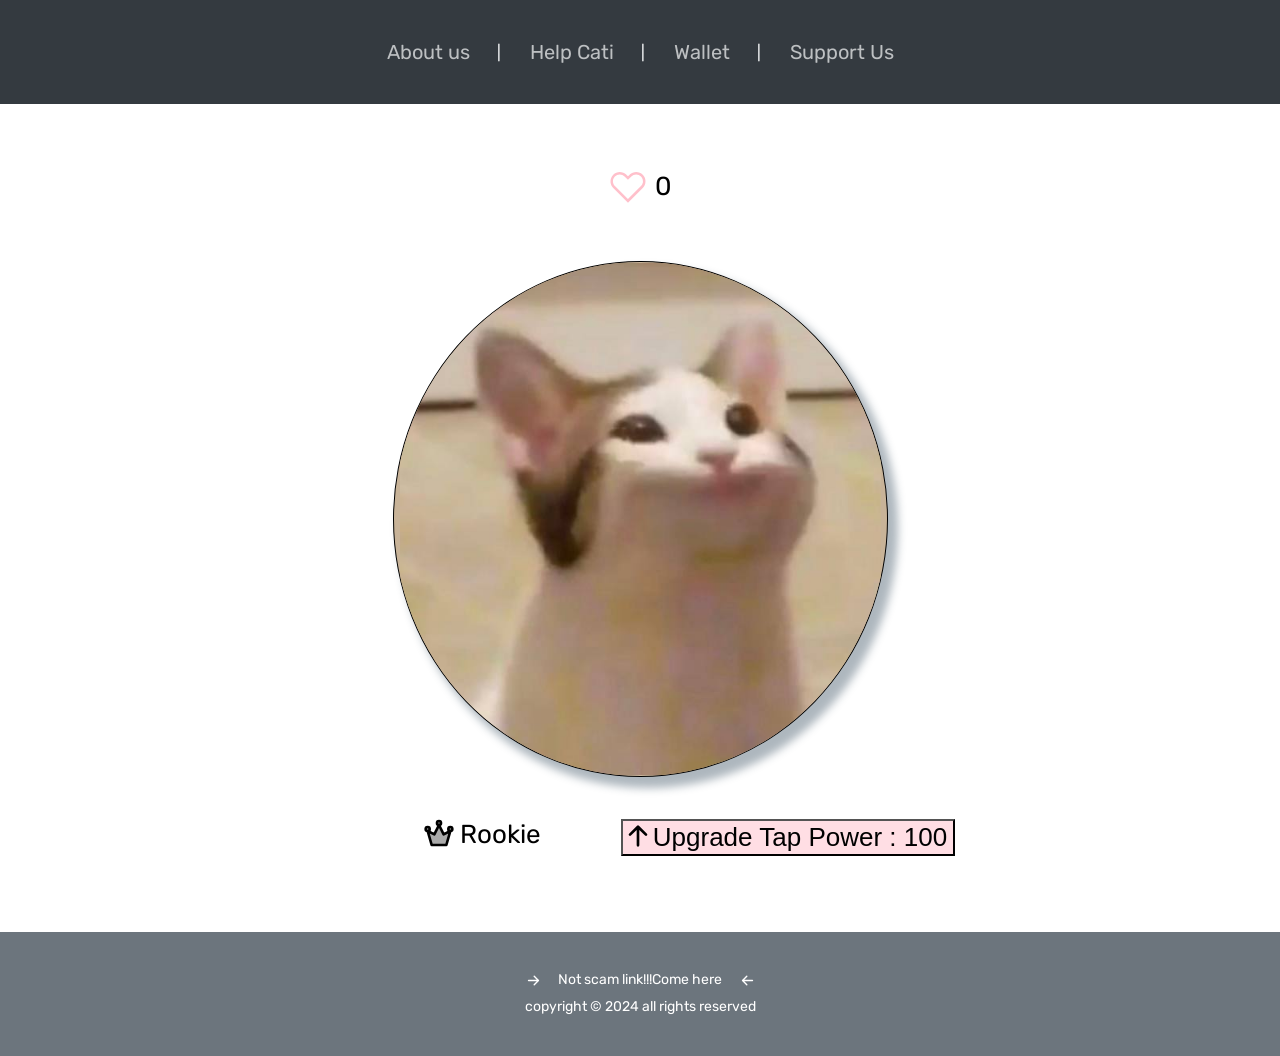
==== index.html @ 260e5e7f "1st commit" ====
<!DOCTYPE html>
<html lang="ru">

<head>
    <meta charset="UTF-8">
    <meta name="viewport" content="width=device-width, initial-scale=1.0">
    <title>help Cati</title>
    <link rel="preconnect" href="https://fonts.googleapis.com">
    <link href="https://fonts.googleapis.com/css2?family=Rubik:ital,wght@0,300..900;1,300..900&display=swap"
        rel="stylesheet">
    <link rel="preconnect" href="https://fonts.gstatic.com" crossorigin>
    <link rel="stylesheet" href="style/reset.css">
    <link rel="stylesheet" href="style/style.css">
    <script src="main.js" defer></script>
</head>

<body>
    <header class="header">
        <div class="container">
            <nav class="header__menu">
                <ul class="header__list">
                    <li class="header__list-item">
                        <a href="#" class="header__list-link">
                            About us
                        </a>
                    </li>
                    <li class="header__list-item">
                        <a href="#" class="header__list-link">
                            Help Cati
                        </a>
                    </li>
                    <li class="header__list-item">
                        <a href="#" class="header__list-link">
                            Wallet
                        </a>
                    </li>
                    <li class="header__list-item--last">
                        <a href="#" class="header__list-link">
                            Support Us
                        </a>
                    </li>
                </ul>
            </nav>
        </div>
    </header>
    <main class="main">
        <div class="container">
            <section class="gaming-space">
                <div class="gaming-space__counter">
                    <img class="gaming-space__counter-icon" src="images/icon.svg" alt="icon of coins">
                    <span class="gaming-space__counter-coins">0</span>
                </div>
                <div class="gaming-space__tap-zone">
                    <button class="gaming-space__tap-zone-btn">
                        <img class="gaming-space__tap-zone-img" src="images/cati-close.jpg" alt="tap here to help cati">
                    </button>
                </div>
                <div class="gaming-space__upgrades">
                    <div class="ligue">
                        <div class="ligue-status">Rookie</div>
                    </div>
                    <div class="upgrader">
                        <button class="upgrader-btn">Upgrade Tap Power :
                            <span class="upgrader-cost">100</span>
                        </button>
                    </div>
                </div>
            </section>
        </div>
    </main>
    <footer class="footer">
        <div class="container">
            <div class="footer__joke">
                <a class="footer__joke-link" href="https://open.spotify.com/track/4PTG3Z6ehGkBFwjybzWkR8" target="_blank">Not scam
                    link!!!Come here</a>
            </div>
            <div class="footer__copy">
                <p class="footer__copy-text">copyright © 2024 all rights reserved</p>
            </div>

        </div>
    </footer>
</body>

</html>
---- style/style.css ----
html {
  box-sizing: border-box;
}
*,
*::after,
*::before {
  box-sizing: inherit;
}
a {
  text-decoration: none;
  color: inherit;
}
ul {
  list-style: none;
}
.container {
  max-width: 80%;
  margin: 0 auto;
  padding: 0 15px;
}
:root {
  --header-color: #343a40;
  --main-color: #f8f9fa;
  --footer-color: #6c757d;
}
body {
  color: black;
  font-family: "Rubik", sans-serif;
  font-size: 16;
  font-weight: 400;
  line-height: 1.2;
  padding: 0;
  margin: 0;
}
.header {
  padding: 40px 0;
  background-color: var(--header-color);
  margin-bottom: 7vh;
}
.header__list {
  display: flex;
  justify-content: center;
  align-items: center;
  gap: 60px;
  color: var(--main-color);
}
.header__list-item {
  position: relative;
}
.header__list-item::after {
  position: absolute;
  content: "|";
  top: 3px;
  right: -31px;
}
.header__list-link {
  font-size: 20px;
  transition: all 0.3s ease;
  opacity: 0.7;
}
.header__list-link:hover {
  font-size: 23px;
  opacity: 1;
}
.main{
height: 85vh;

}
.gaming-space {
  display: flex;
  flex-direction: column;
  align-items: center;
  position: relative;
}
.gaming-space__counter {
  display: flex;
  align-items: center;
  gap: 7px;
  margin-bottom: 6vh;
}
.gaming-space__counter-coins {
  font-size: 26px;
}
.gaming-space__tap-zone-btn {
  width: 55vh;
  border: 1px black solid;
  border-radius: 50%;
  overflow: hidden;
  display: flex;
  justify-content: center;
  align-items: center;
  background-color: #c8b398;
  cursor: pointer;
  transition: transform 0.1s;
  -webkit-box-shadow: 8px 9px 8px 2px rgba(34, 60, 80, 0.37);
  -moz-box-shadow: 8px 9px 8px 2px rgba(34, 60, 80, 0.37);
  box-shadow: 8px 9px 8px 2px rgba(34, 60, 80, 0.37);
}
.gaming-space__tap-zone-btn:active {
  transform: scale(0.95);
}
.gaming-space__tap-zone-img {
  width: 100%;
  height: 100%;
  object-fit: cover;
  display: block;
}
.gaming-space__upgrades{
  display: flex;
  padding-top: 40px;
  gap: 70px;
  font-size: 26px;
  top:68vh;
  position: absolute;
  padding-left: 15vh;
}
.ligue-status{
  position: relative;
}
.ligue-status::before{
  position: absolute;
  content:"";
  background-image:url(../images/status.svg);
  left: -37px;
  height: 30px;
  width: 32px;
  top: -2px;
}
.upgrader-btn{
  font-size: 26px;
  background-color: rgb(255 192 203 / 52%);
  margin-left: 10px;
  cursor: pointer;
  font-weight: 500;
  line-height: 1.2;
  position: relative;
  padding-left: 30px;
  transition: all .3s ease;
}
.upgrader-btn::before{
  position: absolute;
  content:'';
  background-image:url(../images/level-up.svg);
  left: -1px;
  height: 30px;
  width: 32px;
  top: -1px;
}
.upgrader-btn:hover{
transform: scale(110%);
}

.footer{
  padding:40px 0;
  background-color:var(--footer-color);
  color:#FFFF;
  font-size: 14px;
  display: flex;
  flex-direction: column;
}
.footer__joke{
  margin-bottom: 10px;
}
.footer__joke-link{
  display: block;
  text-align: center;
  position: relative;
  transition: all .3s ease;
}
.footer__joke-link:hover{
  font-size: 17px;
  color:red;
}
.footer__joke-link::after{
  position: absolute;
  content:'';
  top: 0;
  right: 0;
  background-image:url(../images/left-arrow.svg);
  height:17px;
  width: 17px;
  transition: all .5s ease;
}
.footer__joke-link::before{
  position: absolute;
  content:'';
  top: 0;
  left: 0;
  background-image:url(../images/right-arrow.svg);
  height:17px;
  width: 17px;
  transition: all .5s ease;
}
.footer__joke-link:hover.footer__joke-link::before{
  left:-18px;
}
.footer__joke-link:hover.footer__joke-link::after{
  right:-18px;
}
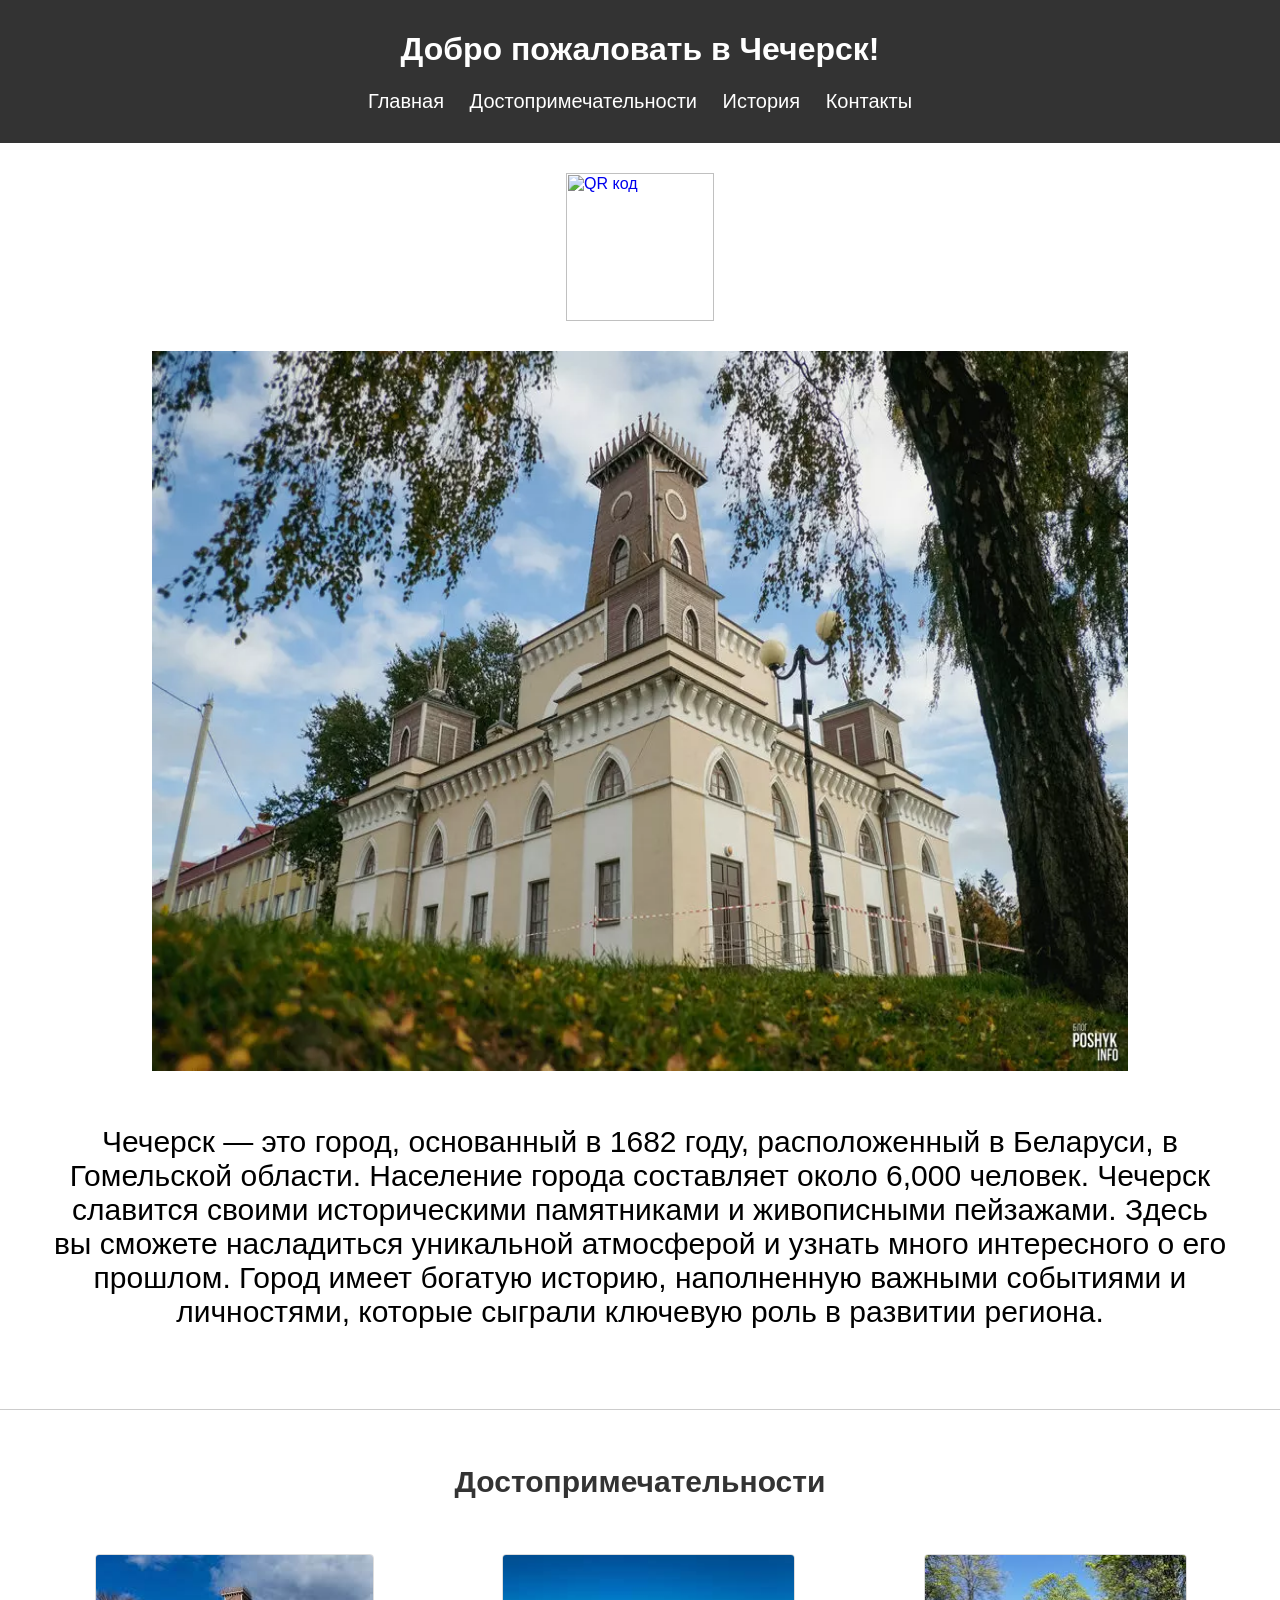
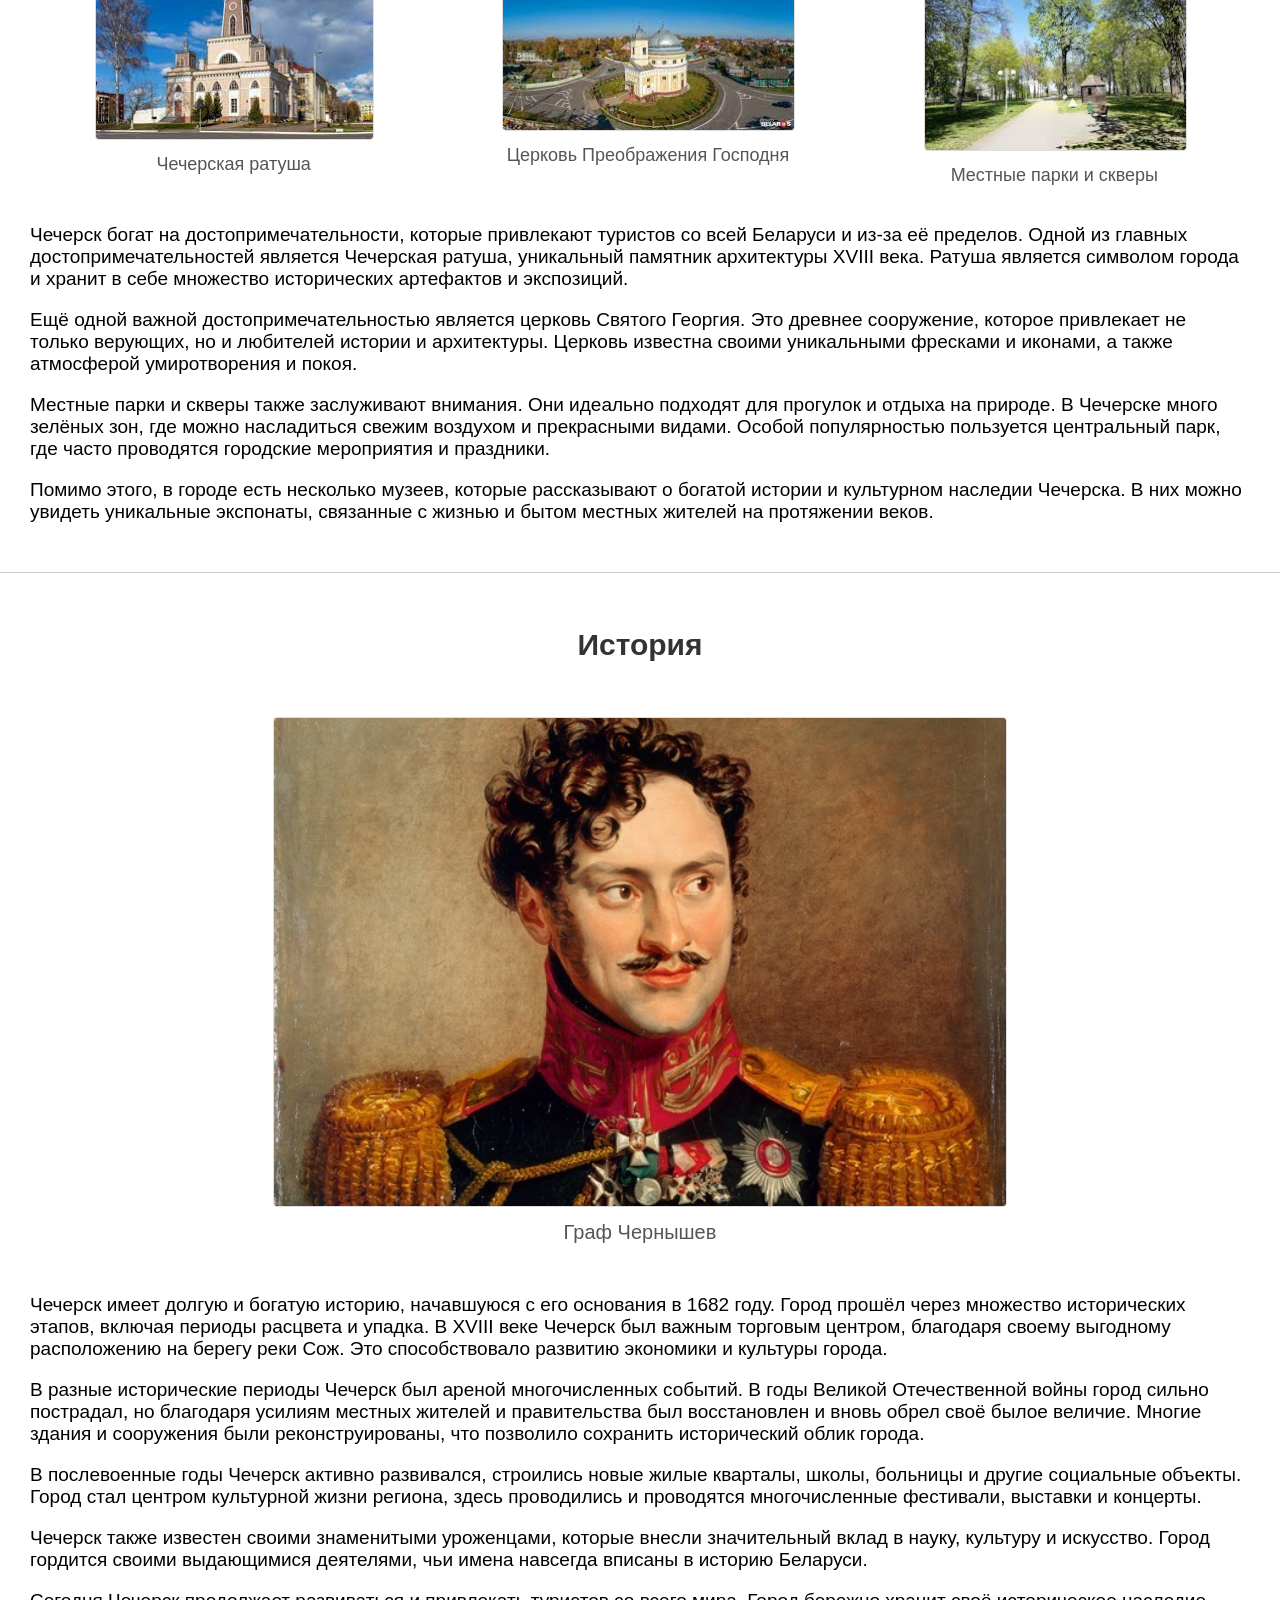
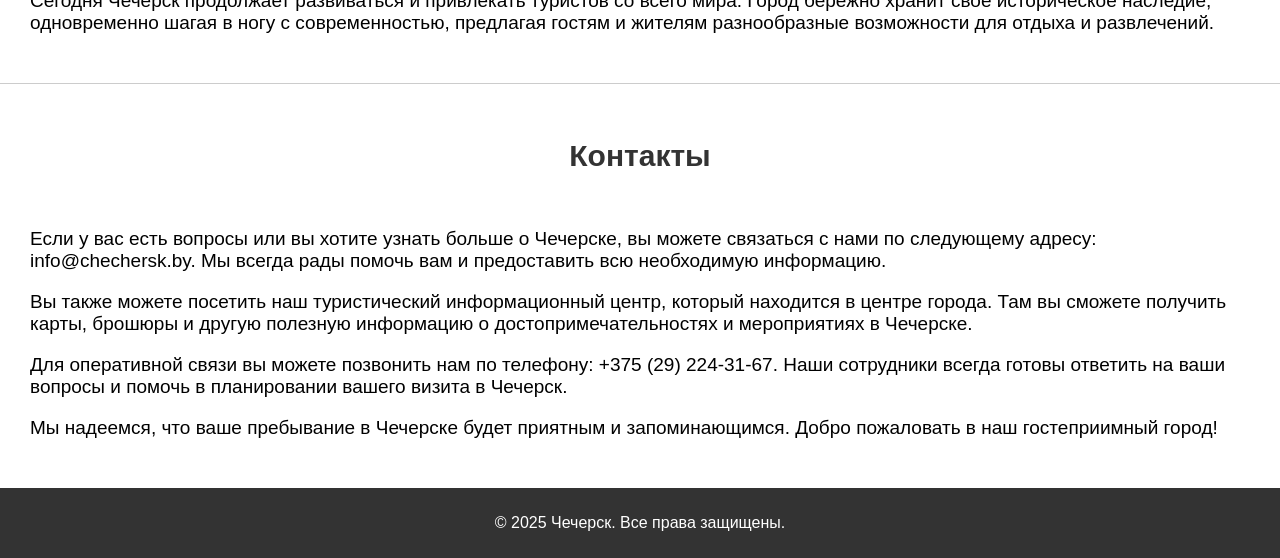
==== commit 17a50972: "Add files via upload" ====
--- a/index.html
+++ b/index.html
@@ -1,85 +1,120 @@
-<!DOCTYPE html>
-<html lang="ru">
-
-<head>
-    <meta charset="UTF-8">
-    <meta name="viewport" content="width=device-width, initial-scale=1.0">
-    <title>help Cati</title>
-    <link rel="preconnect" href="https://fonts.googleapis.com">
-    <link href="https://fonts.googleapis.com/css2?family=Rubik:ital,wght@0,300..900;1,300..900&display=swap"
-        rel="stylesheet">
-    <link rel="preconnect" href="https://fonts.gstatic.com" crossorigin>
-    <link rel="stylesheet" href="style/reset.css">
-    <link rel="stylesheet" href="style/style.css">
-    <script src="main.js" defer></script>
-</head>
-
-<body>
-    <header class="header">
-        <div class="container">
-            <nav class="header__menu">
-                <ul class="header__list">
-                    <li class="header__list-item">
-                        <a href="#" class="header__list-link">
-                            About us
-                        </a>
-                    </li>
-                    <li class="header__list-item">
-                        <a href="#" class="header__list-link">
-                            Help Cati
-                        </a>
-                    </li>
-                    <li class="header__list-item">
-                        <a href="#" class="header__list-link">
-                            Wallet
-                        </a>
-                    </li>
-                    <li class="header__list-item--last">
-                        <a href="#" class="header__list-link">
-                            Support Us
-                        </a>
-                    </li>
-                </ul>
-            </nav>
-        </div>
-    </header>
-    <main class="main">
-        <div class="container">
-            <section class="gaming-space">
-                <div class="gaming-space__counter">
-                    <img class="gaming-space__counter-icon" src="images/icon.svg" alt="icon of coins">
-                    <span class="gaming-space__counter-coins">0</span>
-                </div>
-                <div class="gaming-space__tap-zone">
-                    <button class="gaming-space__tap-zone-btn">
-                        <img class="gaming-space__tap-zone-img" src="images/cati-close.jpg" alt="tap here to help cati">
-                    </button>
-                </div>
-                <div class="gaming-space__upgrades">
-                    <div class="ligue">
-                        <div class="ligue-status">Rookie</div>
-                    </div>
-                    <div class="upgrader">
-                        <button class="upgrader-btn">Upgrade Tap Power :
-                            <span class="upgrader-cost">100</span>
-                        </button>
-                    </div>
-                </div>
-            </section>
-        </div>
-    </main>
-    <footer class="footer">
-        <div class="container">
-            <div class="footer__joke">
-                <a class="footer__joke-link" href="https://open.spotify.com/track/4PTG3Z6ehGkBFwjybzWkR8" target="_blank">Not scam
-                    link!!!Come here</a>
-            </div>
-            <div class="footer__copy">
-                <p class="footer__copy-text">copyright © 2024 all rights reserved</p>
-            </div>
-
-        </div>
-    </footer>
-</body>
-
+<!DOCTYPE html>
+<html lang="ru">
+
+<head>
+    <meta charset="UTF-8">
+    <meta name="viewport" content="width=device-width, initial-scale=1.0">
+    <title>Чечерск</title>
+    <link rel="stylesheet" href="style.css">
+</head>
+
+<body>
+    <header>
+        <h1 class="header-title">Добро пожаловать в Чечерск!</h1>
+        <nav>
+            <ul>
+                <li><a href="#main">Главная</a></li>
+                <li><a href="#attractions">Достопримечательности</a></li>
+                <li><a href="#history">История</a></li>
+                <li><a href="#contacts">Контакты</a></li>
+                
+            </ul>
+        </nav>
+    </header>
+
+    <section id="main">
+        <a href="http://qrcoder.ru" target="_blank"><img src="http://qrcoder.ru/code/?https%3A%2F%2Feugenemihalk.github.io%2F&4&0" width="148" height="148" border="0" title="QR код" style="display: block; margin: 0 auto; padding-bottom: 30px; "></a>
+        <div class="hero-image">
+            <img src="img/1.jpg" alt="Чечерск">
+        </div>
+        <div class="intro-text">
+            <p>Чечерск — это город, основанный в 1682 году, расположенный в Беларуси, в Гомельской области. Население
+                города составляет около 6,000 человек. Чечерск славится своими историческими памятниками и живописными
+                пейзажами. Здесь вы сможете насладиться уникальной атмосферой и узнать много интересного о его прошлом.
+                Город имеет богатую историю, наполненную важными событиями и личностями, которые сыграли ключевую роль в
+                развитии региона.</p>
+        </div>
+    </section>
+    <hr>
+    <section id="attractions">
+        <h2 class="attractions-title">Достопримечательности</h2>
+        <div class="gallery">
+            <div class="gallery-item">
+                <img src="img/2.jpg" alt="Чечерская ратуша">
+                <p>Чечерская ратуша</p>
+            </div>
+            <div class="gallery-item">
+                <img src="img/3.jpg" alt="Церковь Преображения Господня">
+                <p>Церковь Преображения Господня</p>
+            </div>
+            <div class="gallery-item">
+                <img src="img/4.jpg" alt="Местные парки и скверы">
+                <p>Местные парки и скверы</p>
+            </div>
+        </div>
+        <div class="pp">
+            <p>Чечерск богат на достопримечательности, которые привлекают туристов со всей Беларуси и из-за её пределов.
+                Одной из главных достопримечательностей является Чечерская ратуша, уникальный памятник архитектуры XVIII
+                века. Ратуша является символом города и хранит в себе множество исторических артефактов и экспозиций.
+            </p>
+            <p>Ещё одной важной достопримечательностью является церковь Святого Георгия. Это древнее сооружение, которое
+                привлекает не только верующих, но и любителей истории и архитектуры. Церковь известна своими уникальными
+                фресками и иконами, а также атмосферой умиротворения и покоя.</p>
+            <p>Местные парки и скверы также заслуживают внимания. Они идеально подходят для прогулок и отдыха на
+                природе. В Чечерске много зелёных зон, где можно насладиться свежим воздухом и прекрасными видами.
+                Особой популярностью пользуется центральный парк, где часто проводятся городские мероприятия и
+                праздники.</p>
+            <p>Помимо этого, в городе есть несколько музеев, которые рассказывают о богатой истории и культурном
+                наследии Чечерска. В них можно увидеть уникальные экспонаты, связанные с жизнью и бытом местных жителей
+                на протяжении веков.</p>
+        </div>
+    </section>
+    <hr>
+    <section id="history">
+        <h2 class="attractions-title">История</h2>
+        <div class="history-image">
+            <img src="img/5.jpg" alt="Граф Чернышев">
+            <p>Граф Чернышев</p>
+        </div>
+        <div class="pp">
+            <p>Чечерск имеет долгую и богатую историю, начавшуюся с его основания в 1682 году. Город прошёл через
+                множество исторических этапов, включая периоды расцвета и упадка. В XVIII веке Чечерск был важным
+                торговым центром, благодаря своему выгодному расположению на берегу реки Сож. Это способствовало
+                развитию экономики и культуры города.</p>
+            <p>В разные исторические периоды Чечерск был ареной многочисленных событий. В годы Великой Отечественной
+                войны город сильно пострадал, но благодаря усилиям местных жителей и правительства был восстановлен и
+                вновь обрел своё былое величие. Многие здания и сооружения были реконструированы, что позволило
+                сохранить исторический облик города.</p>
+            <p>В послевоенные годы Чечерск активно развивался, строились новые жилые кварталы, школы, больницы и другие
+                социальные объекты. Город стал центром культурной жизни региона, здесь проводились и проводятся
+                многочисленные фестивали, выставки и концерты.</p>
+            <p>Чечерск также известен своими знаменитыми уроженцами, которые внесли значительный вклад в науку, культуру
+                и искусство. Город гордится своими выдающимися деятелями, чьи имена навсегда вписаны в историю Беларуси.
+            </p>
+            <p>Сегодня Чечерск продолжает развиваться и привлекать туристов со всего мира. Город бережно хранит своё
+                историческое наследие, одновременно шагая в ногу с современностью, предлагая гостям и жителям
+                разнообразные возможности для отдыха и развлечений.</p>
+        </div>
+    </section>
+    <hr>
+    <section id="contacts">
+        <h2 class="attractions-title">Контакты</h2>
+        <div class="pp">
+            <p>Если у вас есть вопросы или вы хотите узнать больше о Чечерске, вы можете связаться с нами по следующему
+                адресу: info@chechersk.by. Мы всегда рады помочь вам и предоставить всю необходимую информацию.</p>
+            <p>Вы также можете посетить наш туристический информационный центр, который находится в центре города. Там
+                вы сможете получить карты, брошюры и другую полезную информацию о достопримечательностях и мероприятиях
+                в Чечерске.</p>
+            <p>Для оперативной связи вы можете позвонить нам по телефону: +375 (29) 224-31-67. Наши сотрудники всегда
+                готовы ответить на ваши вопросы и помочь в планировании вашего визита в Чечерск.</p>
+            <p>Мы надеемся, что ваше пребывание в Чечерске будет приятным и запоминающимся. Добро пожаловать в наш
+                гостеприимный город!</p>
+        </div>
+    </section>
+    <footer>
+        <p>© 2025 Чечерск. Все права защищены.</p>
+    </footer>
+
+</body>
+
 </html>
--- a/style.css
+++ b/style.css
@@ -0,0 +1,124 @@
+body {
+    font-family: Arial, sans-serif;
+    margin: 0;
+    padding: 0;
+}
+
+header {
+    background: #333;
+    color: white;
+    padding: 10px 0;
+}
+.header-title{
+    font-size: 32px;
+    text-align: center;
+}
+nav ul {
+    list-style: none;
+    text-align: center;
+    padding: 0;
+    font-size: 20px;
+}
+  nav ul li {
+    display: inline;
+    margin: 0 10px;
+  }
+  
+  nav ul li a {
+    color: white;
+    text-decoration: none;
+    transition: all 0.3s ease;
+  }
+  
+  nav ul li a:hover {
+    text-decoration: underline;
+    font-weight: bold;
+    letter-spacing: 0.5px;
+  }
+
+.hero-image {
+    width: 80%;
+    overflow: hidden;
+    margin: 0 auto;
+}
+
+.hero-image img {
+    width: 100%;
+    height: 80vh;
+}
+
+.intro-text {
+    text-align: center;
+    padding: 20px;
+    font-size: 30px;
+}
+
+section {
+    padding: 20px;
+    margin: 10px;
+}
+.attractions-title{
+    text-align: center;
+    padding-bottom: 30px;
+    font-size: 30px;
+}
+.gallery {
+    display: flex;
+    justify-content: space-around;
+
+    margin-bottom: 20px;
+}
+
+.gallery-item {
+    text-align: center;
+    max-width: 32%;
+}
+
+.gallery-item img {
+    width: 100%;
+    height: auto;
+    border: 1px solid #ddd;
+    border-radius: 4px;
+}
+
+.gallery-item p {
+    margin-top: 10px;
+    font-size: 18px;
+    color: #555;
+}
+h2 {
+    color: #333;
+}
+.pp{
+    font-size: 19px;
+}
+hr {
+    border: 0;
+    border-top: 1px solid #ccc;
+    margin: 0;
+}
+.history-image {
+    text-align: center;
+    margin-bottom: 20px;
+    margin-bottom: 50px;
+}
+
+.history-image img {
+    width: 60%;
+    height: auto;
+    border: 1px solid #ddd;
+    border-radius: 4px;
+}
+
+.history-image p {
+    margin-top: 10px;
+    font-size: 20px;
+    color: #555;
+}
+footer {
+    text-align: center;
+    padding: 10px;
+    background: #333;
+    color: white;
+}
+
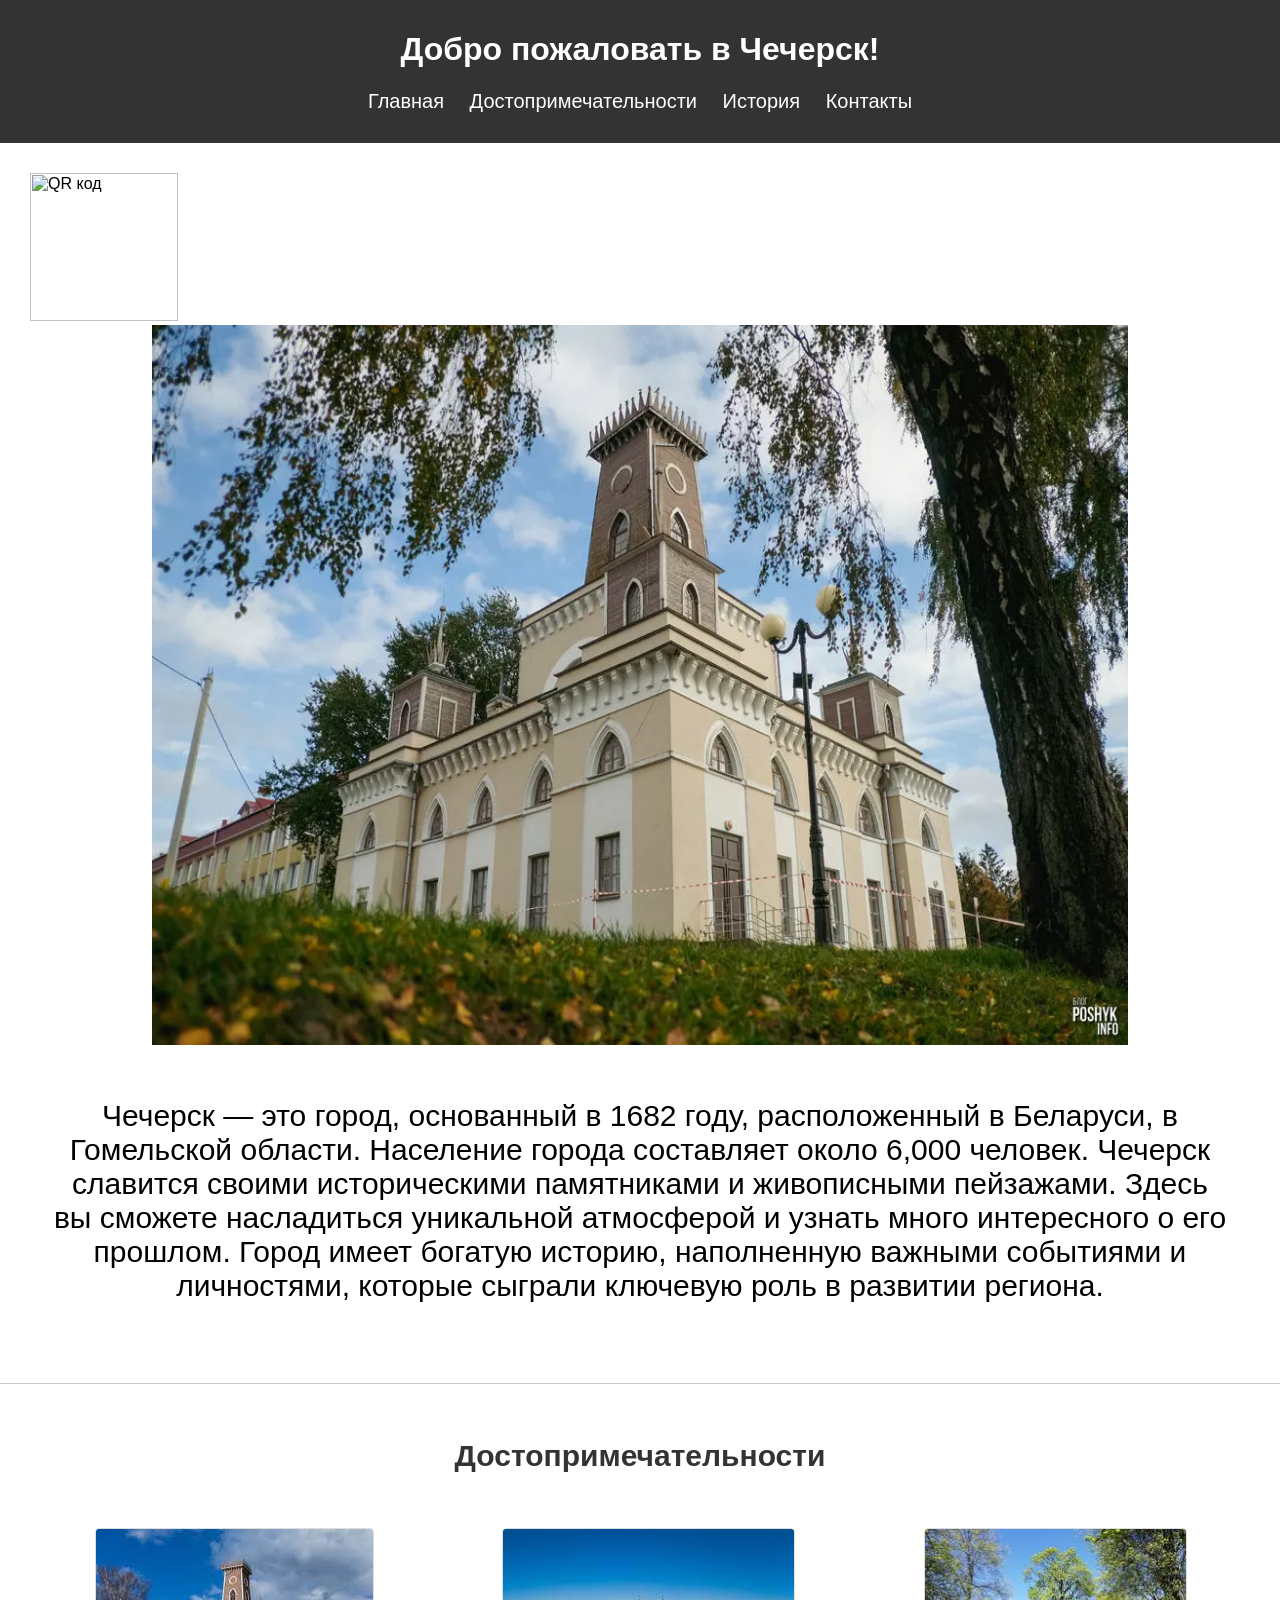
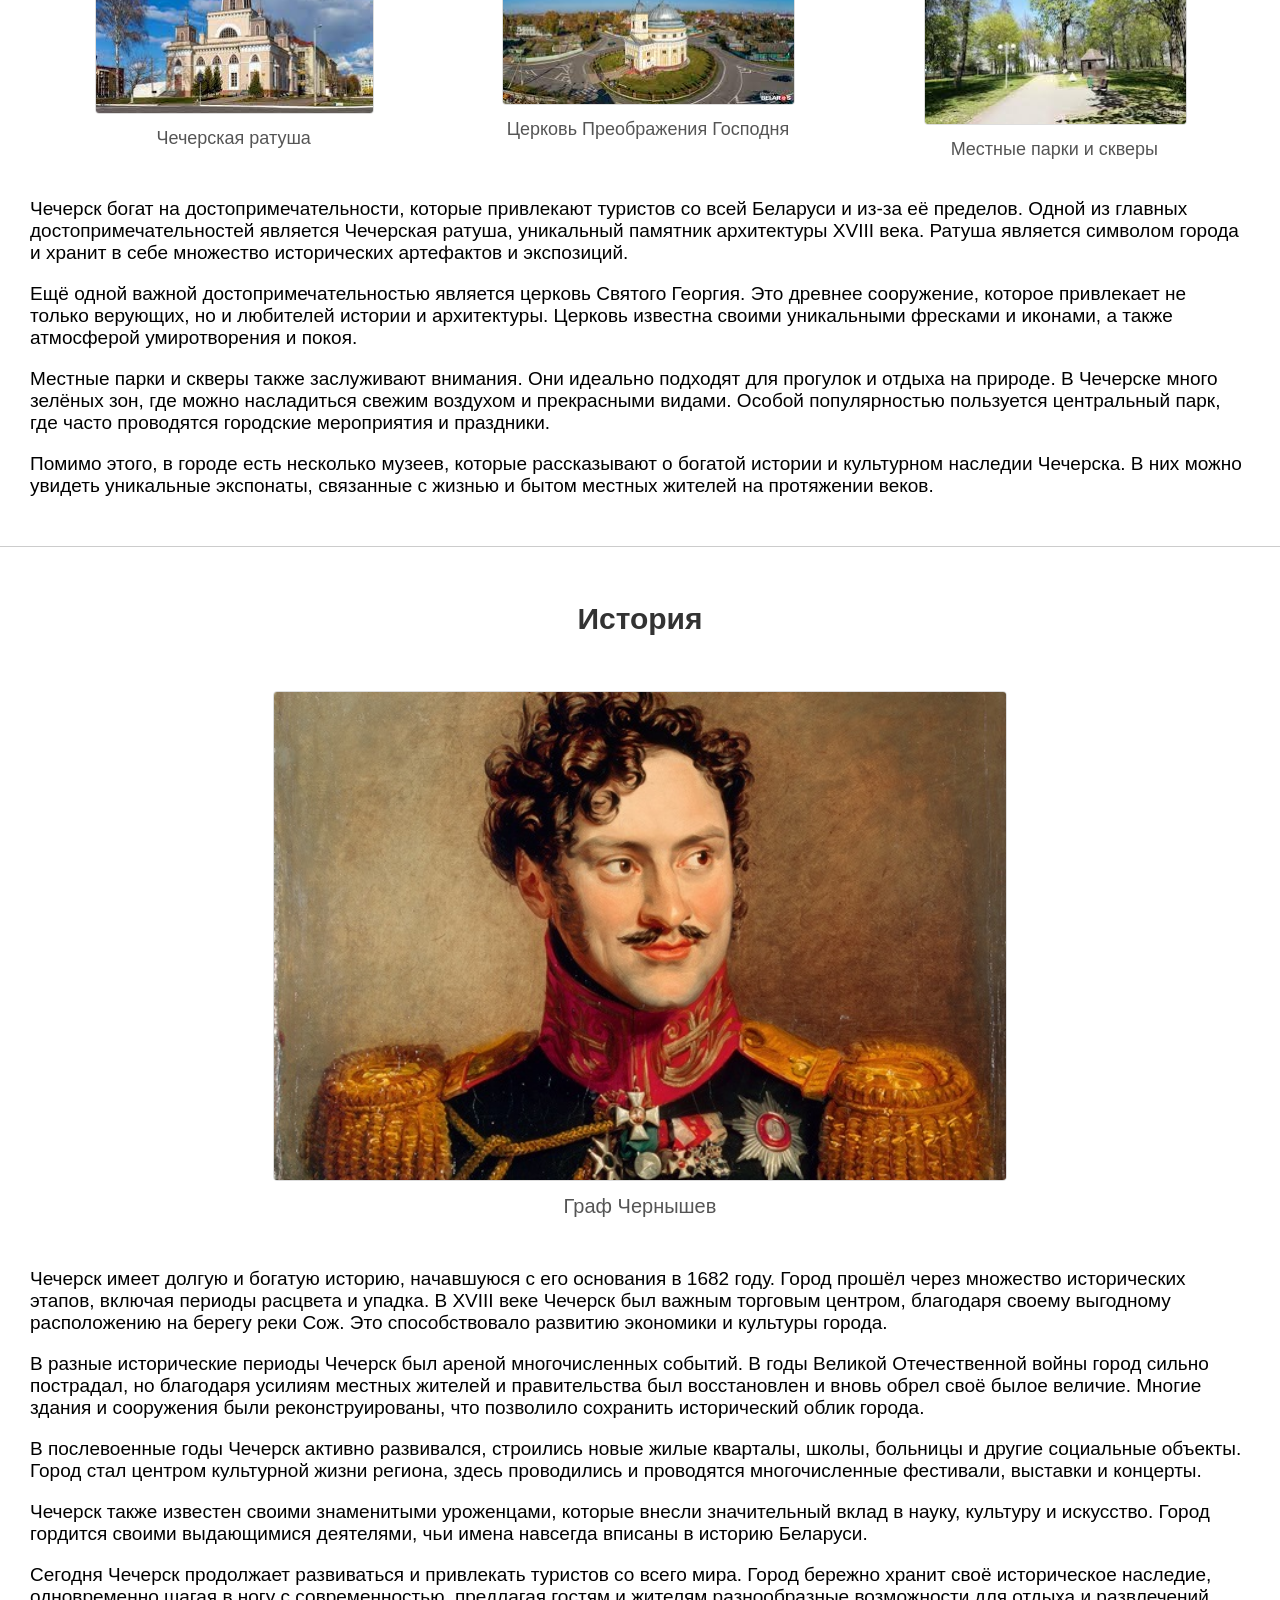
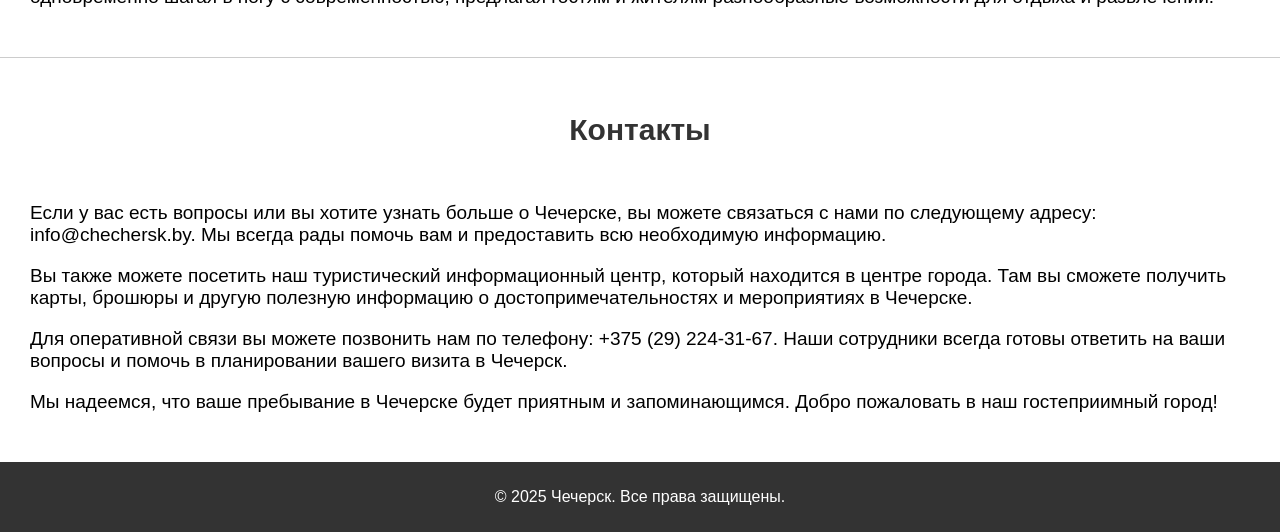
==== commit 6a526380: "Update index.html" ====
--- a/index.html
+++ b/index.html
@@ -23,7 +23,7 @@
     </header>
 
     <section id="main">
-        <a href="http://qrcoder.ru" target="_blank"><img src="http://qrcoder.ru/code/?https%3A%2F%2Feugenemihalk.github.io%2F&4&0" width="148" height="148" border="0" title="QR код" style="display: block; margin: 0 auto; padding-bottom: 30px; "></a>
+        <img src="http://qrcoder.ru/code/?https%3A%2F%2Feugenemihalk.github.io%2F&4&0" width="148" height="148" border="0" title="QR код">
         <div class="hero-image">
             <img src="img/1.jpg" alt="Чечерск">
         </div>
@@ -117,4 +117,4 @@
 
 </body>
 
-</html>+</html>
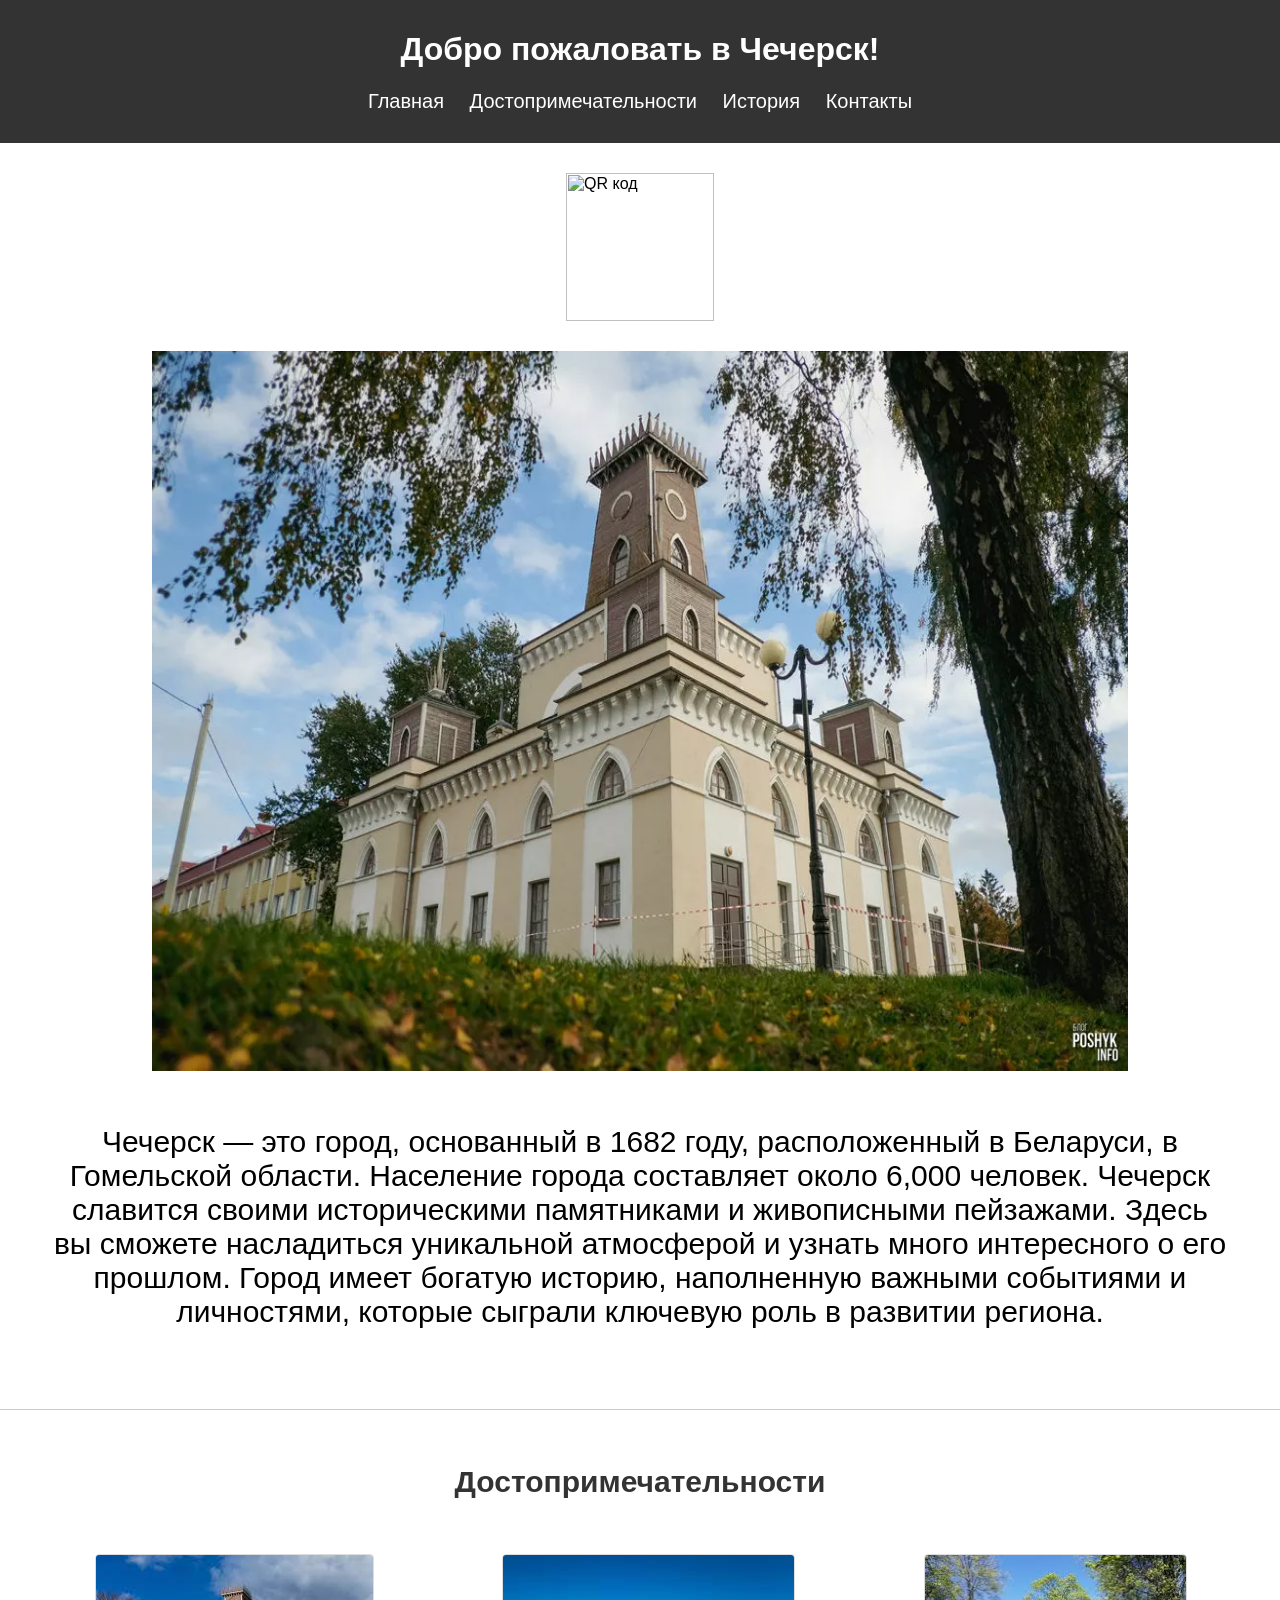
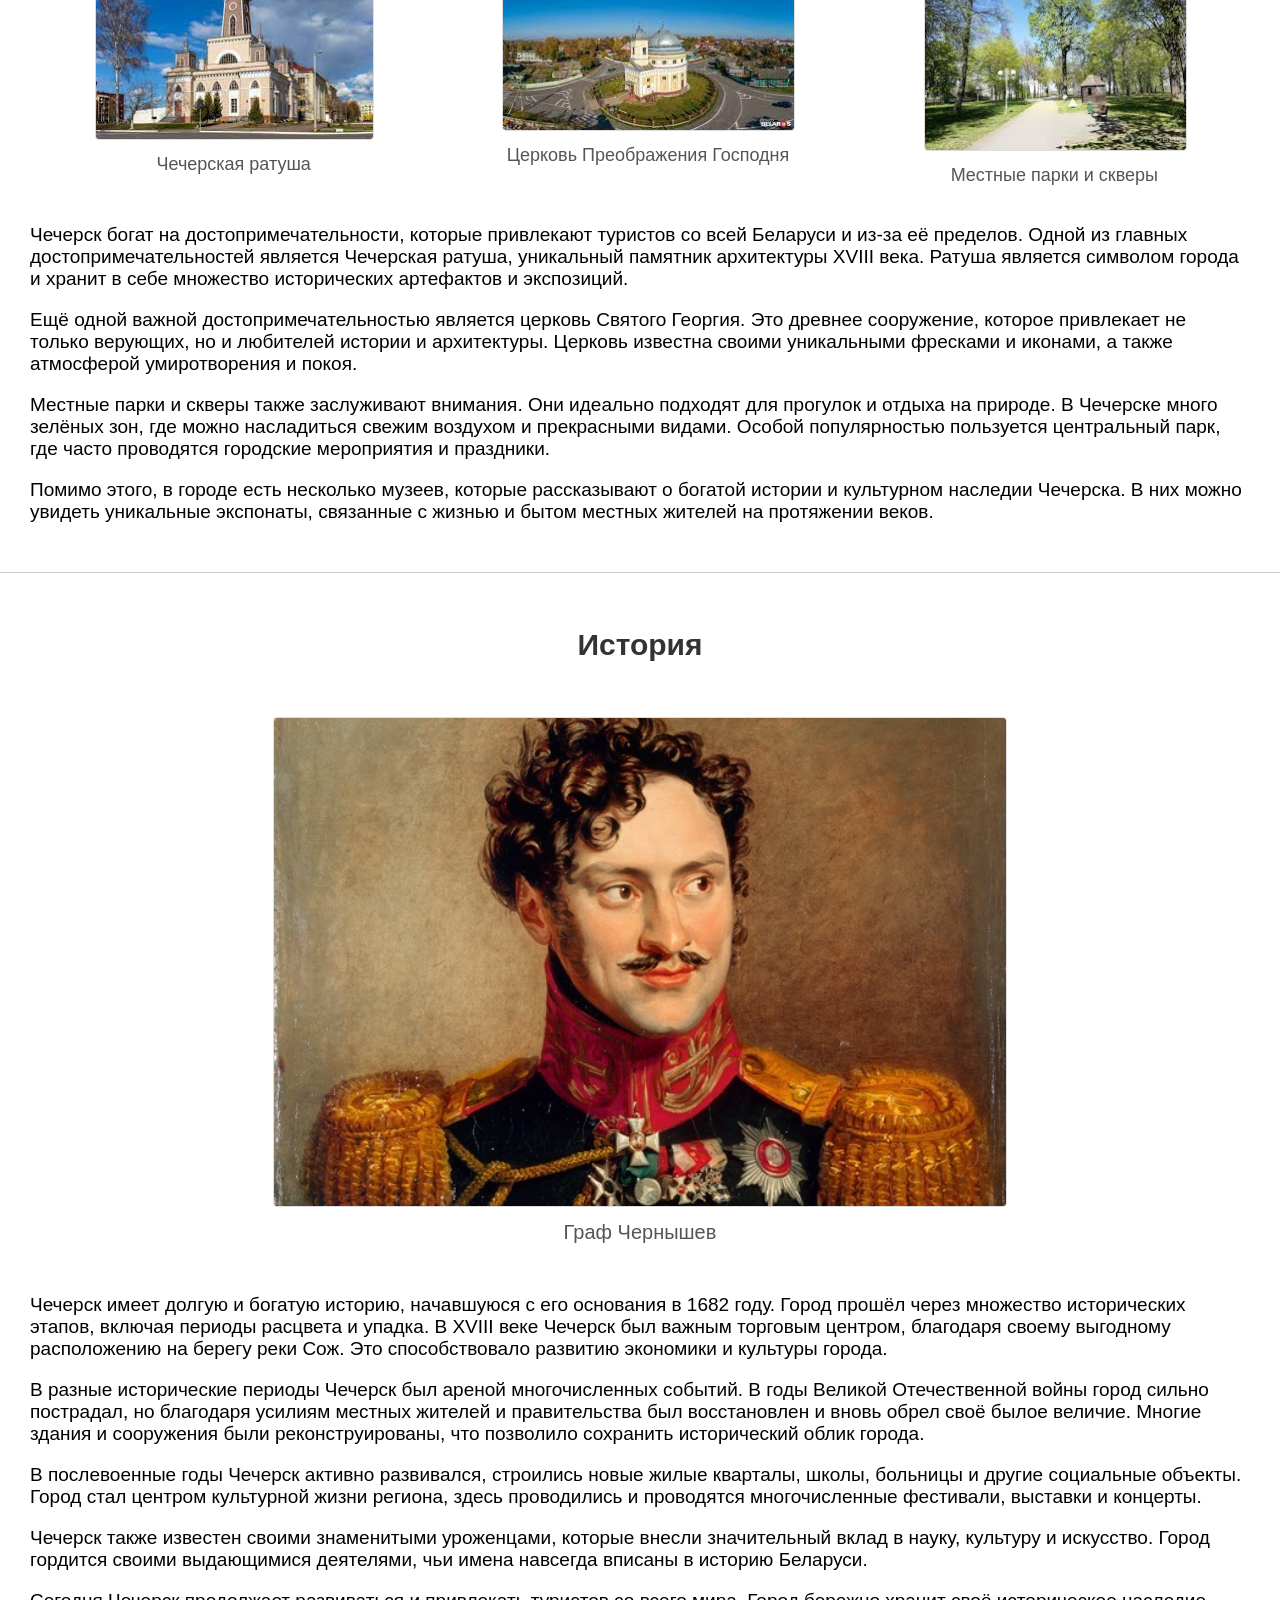
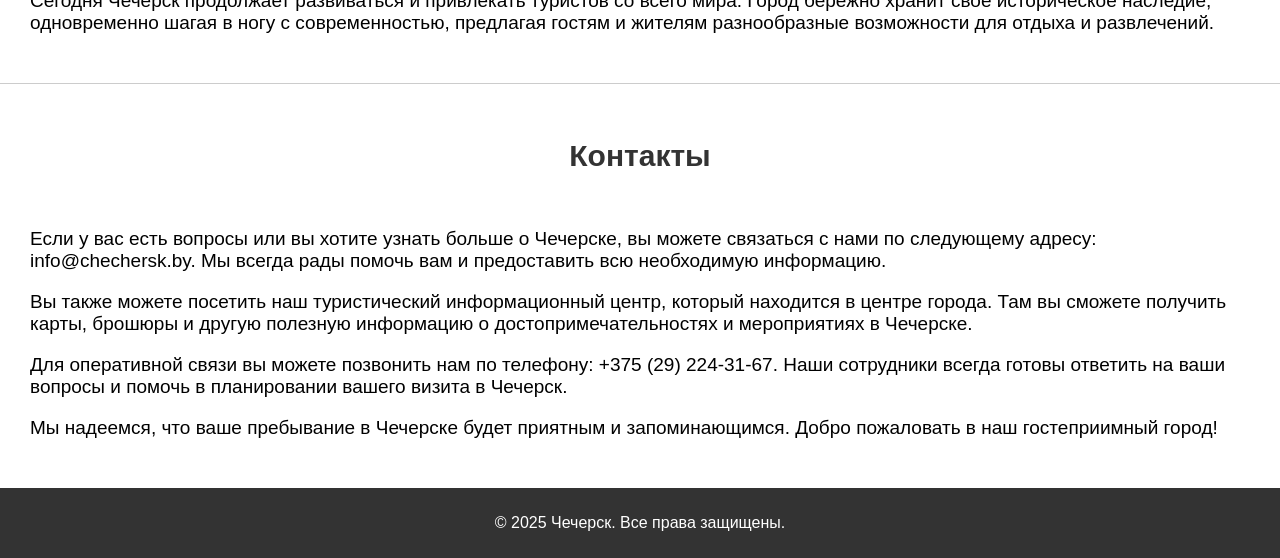
==== commit 75f650bb: "2" ====
--- a/index.html
+++ b/index.html
@@ -23,7 +23,7 @@
     </header>
 
     <section id="main">
-        <img src="http://qrcoder.ru/code/?https%3A%2F%2Feugenemihalk.github.io%2F&4&0" width="148" height="148" border="0" title="QR код">
+        <img src="http://qrcoder.ru/code/?https%3A%2F%2Feugenemihalk.github.io%2F&4&0" width="148" height="148" border="0" title="QR код" style="display: block; margin: 0 auto; padding-bottom:30px;">
         <div class="hero-image">
             <img src="img/1.jpg" alt="Чечерск">
         </div>
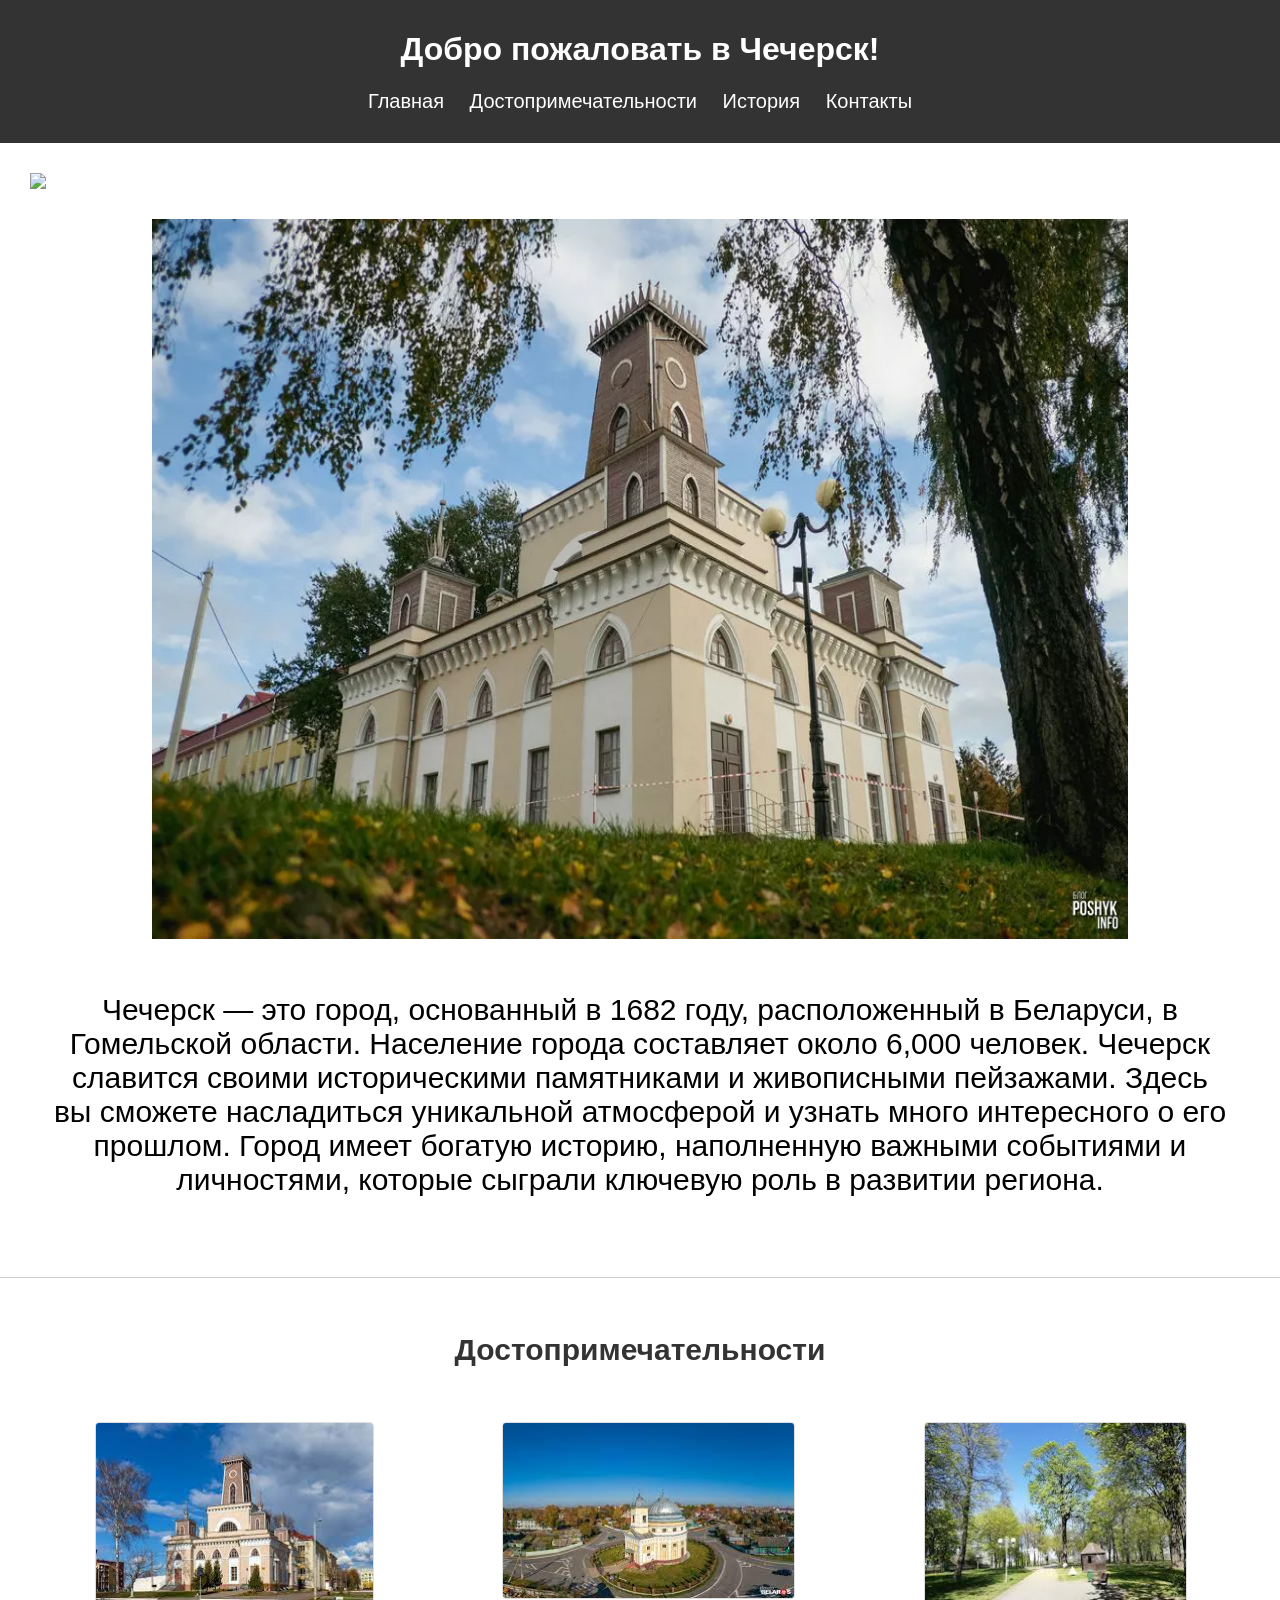
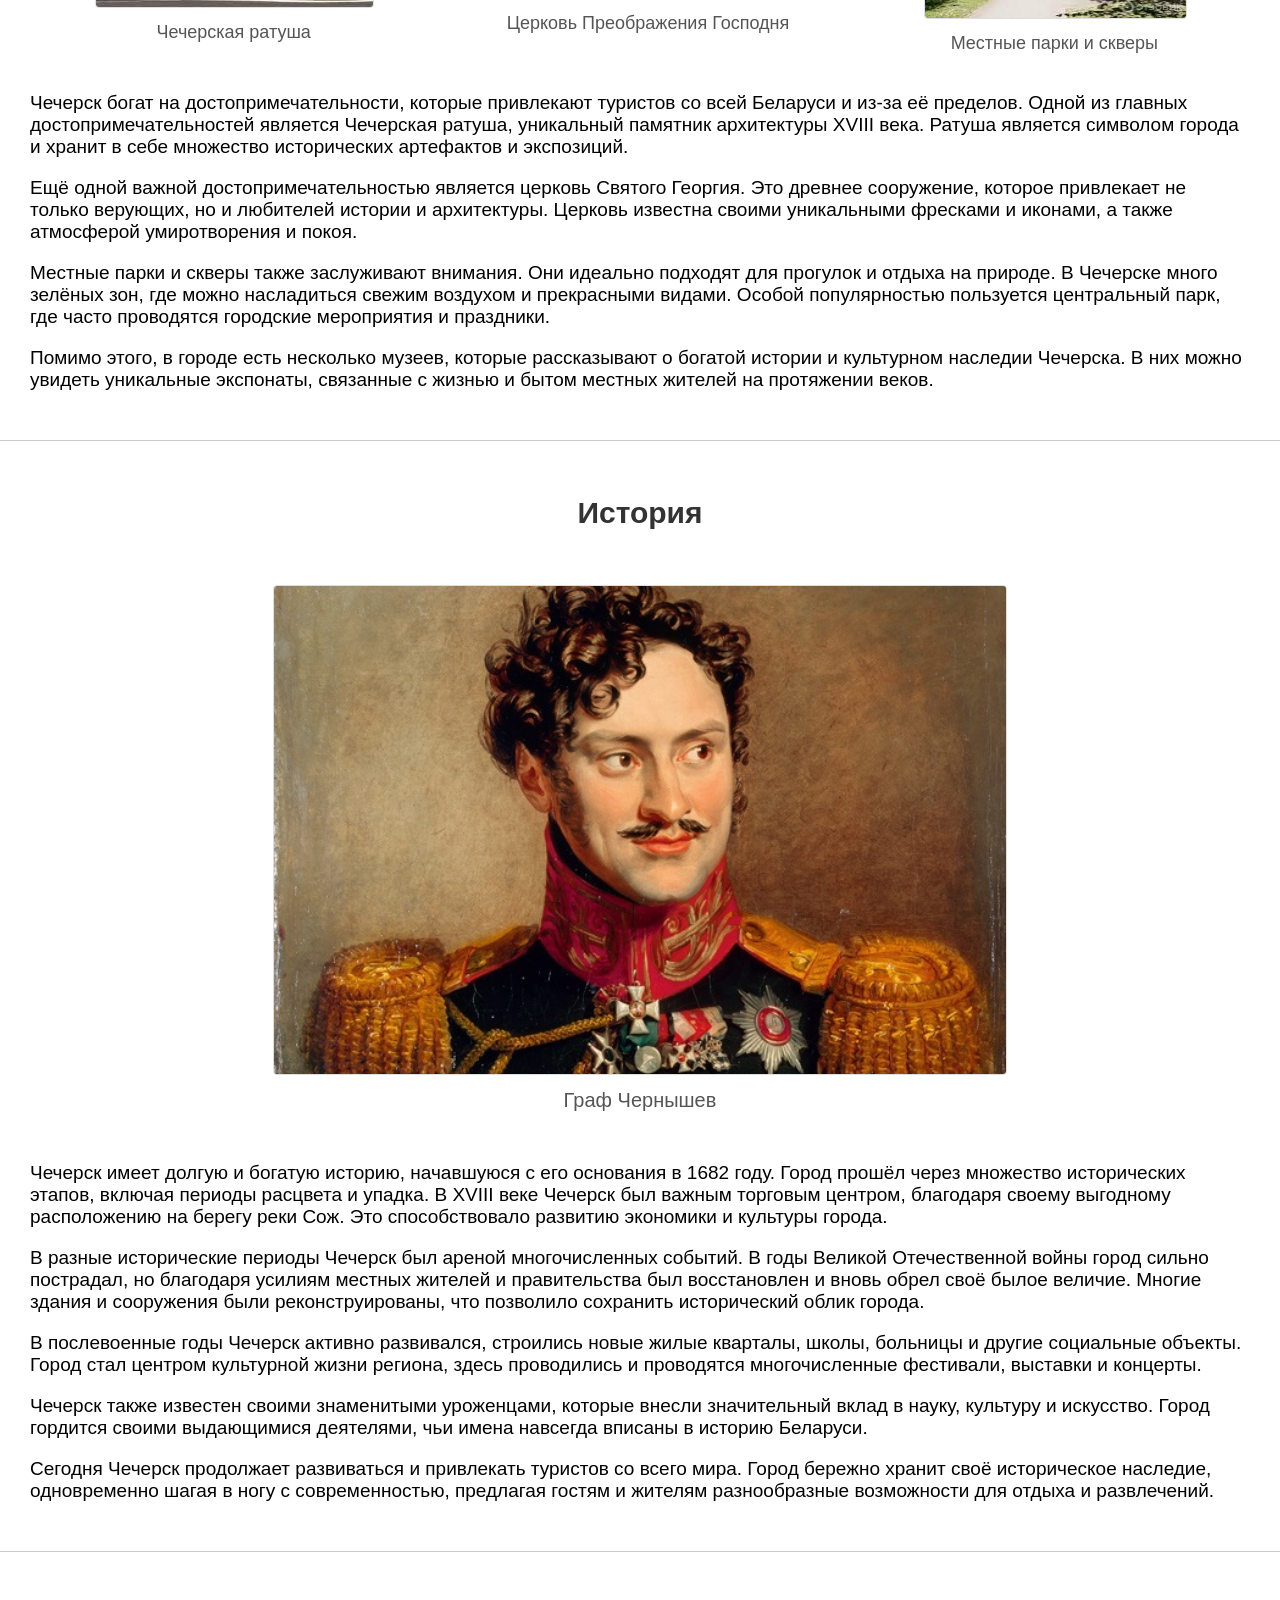
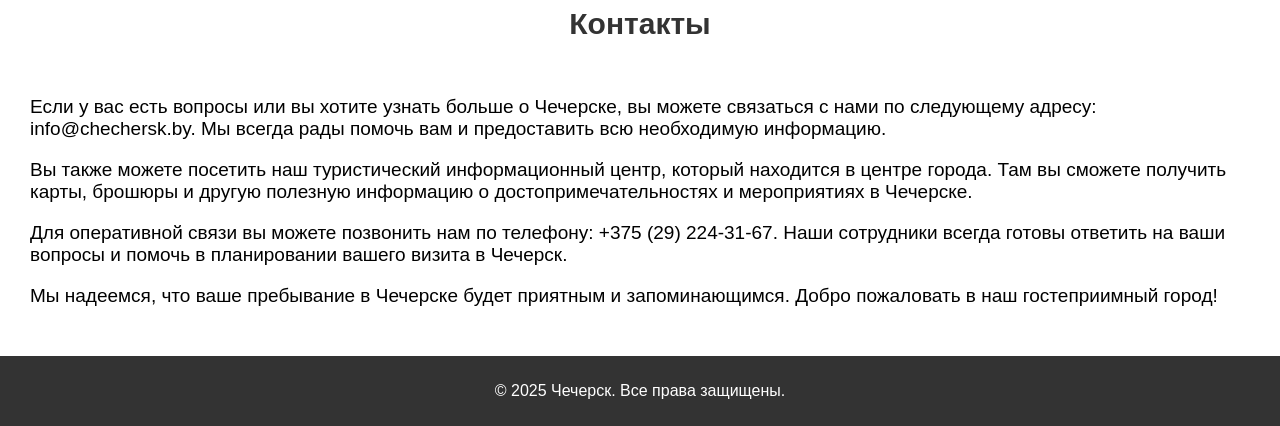
==== commit 467527a5: "Update index.html" ====
--- a/index.html
+++ b/index.html
@@ -23,7 +23,7 @@
     </header>
 
     <section id="main">
-        <img src="http://qrcoder.ru/code/?https%3A%2F%2Feugenemihalk.github.io%2F&4&0" width="148" height="148" border="0" title="QR код" style="display: block; margin: 0 auto; padding-bottom:30px;">
+        <img src="img/qr.png" style="display: block; margin: 0 auto; padding-bottom:30px;">
         <div class="hero-image">
             <img src="img/1.jpg" alt="Чечерск">
         </div>
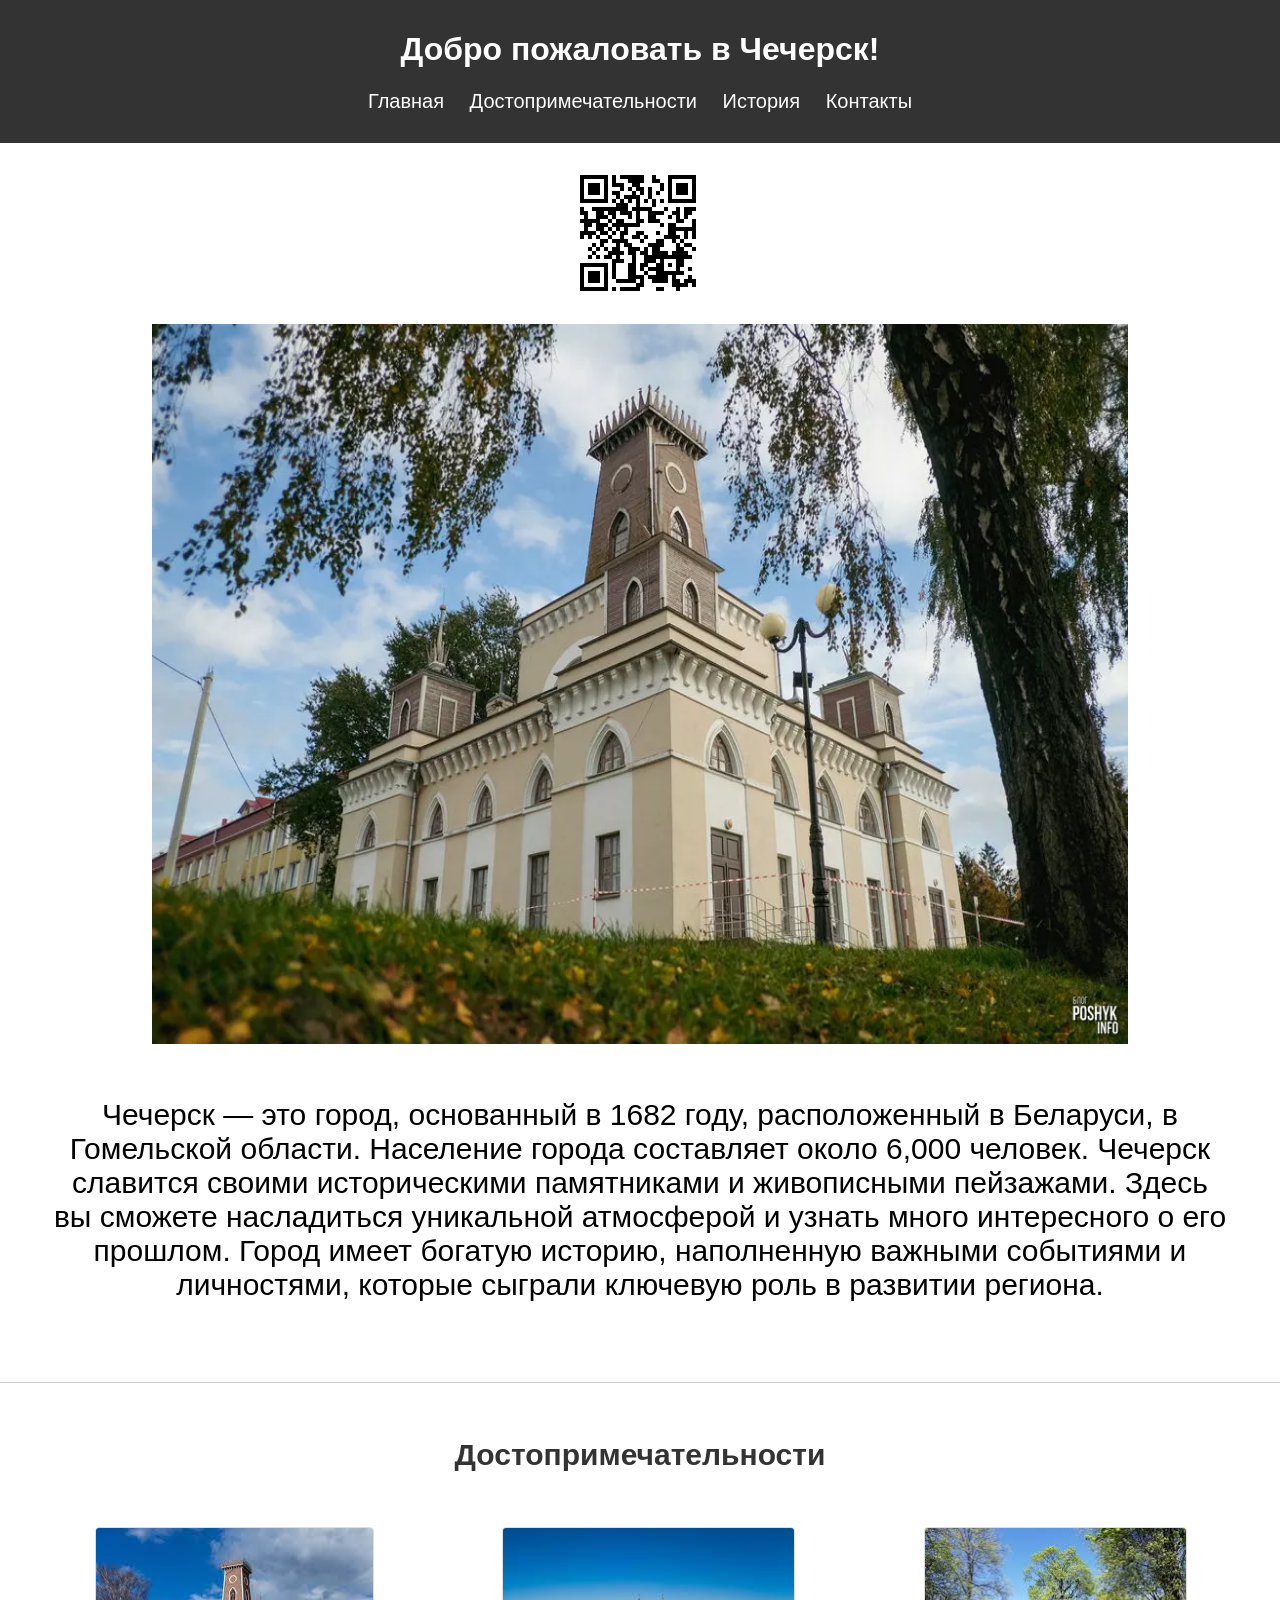
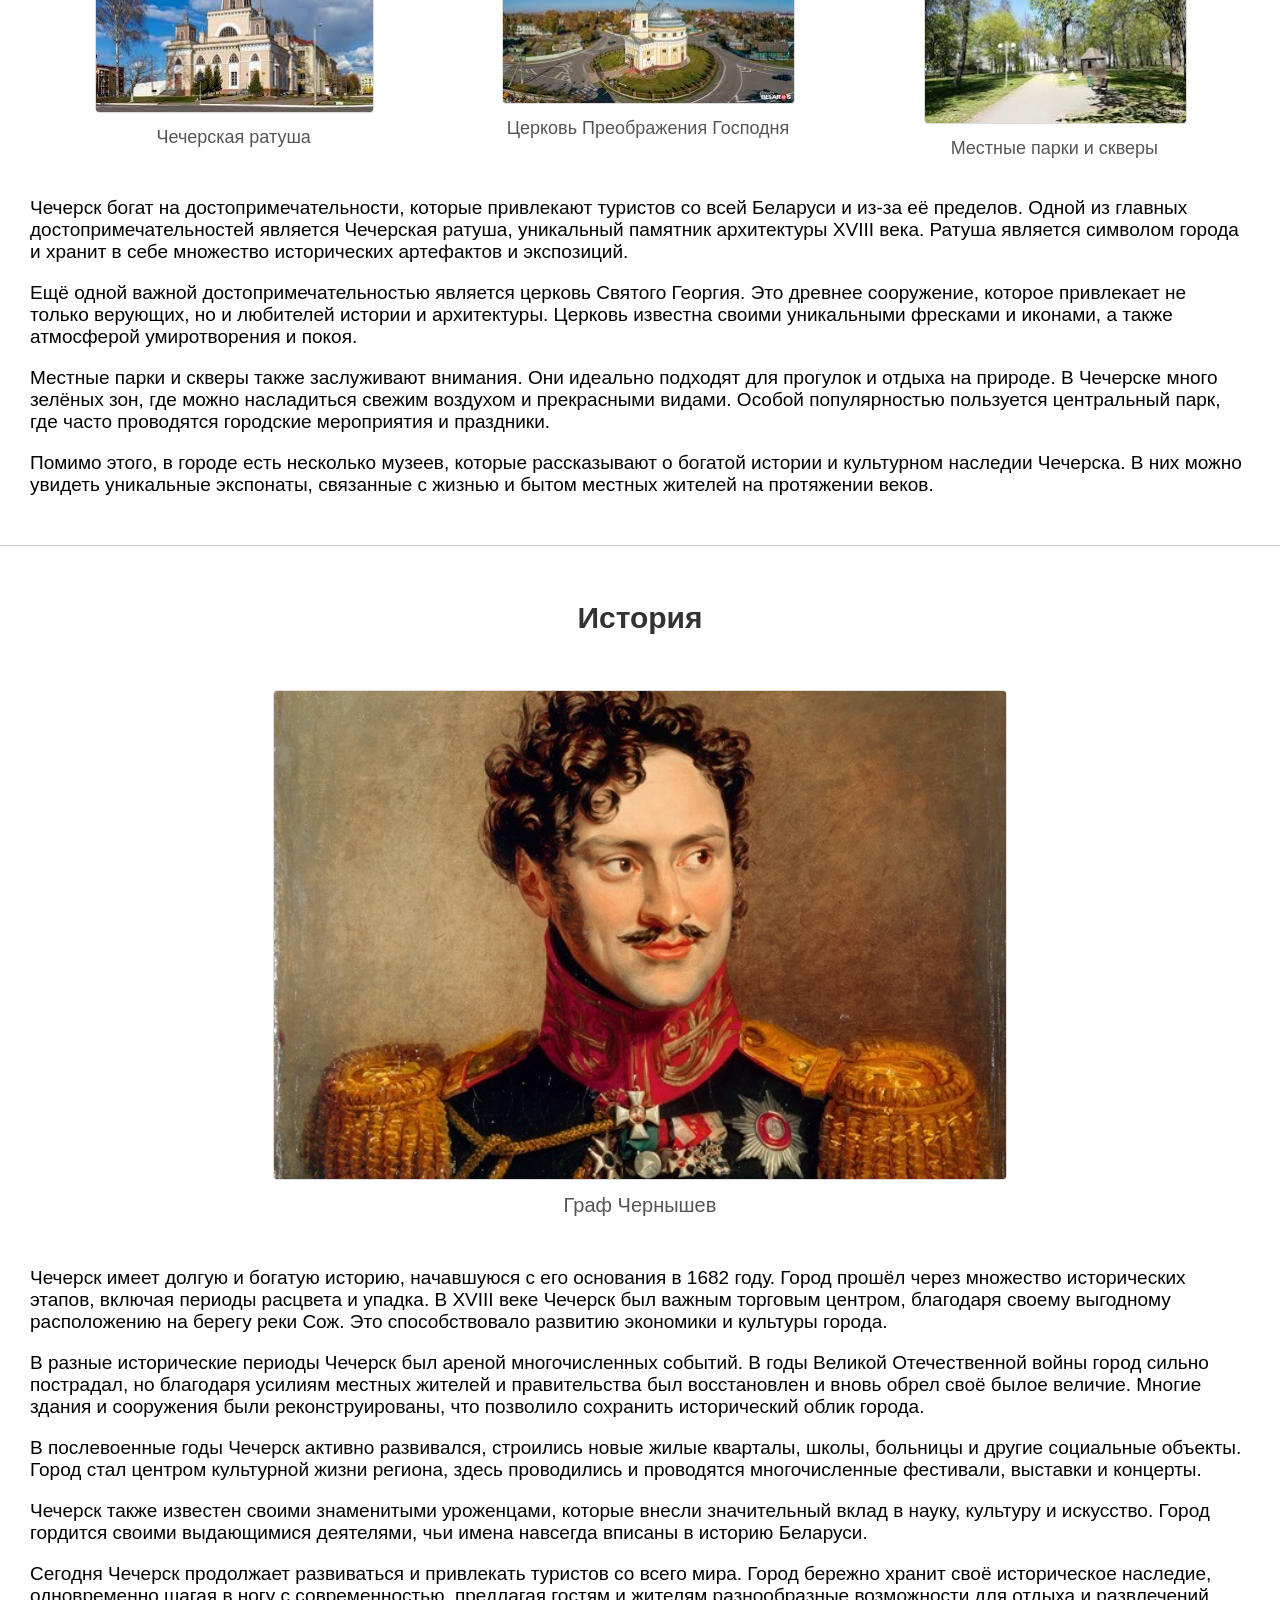
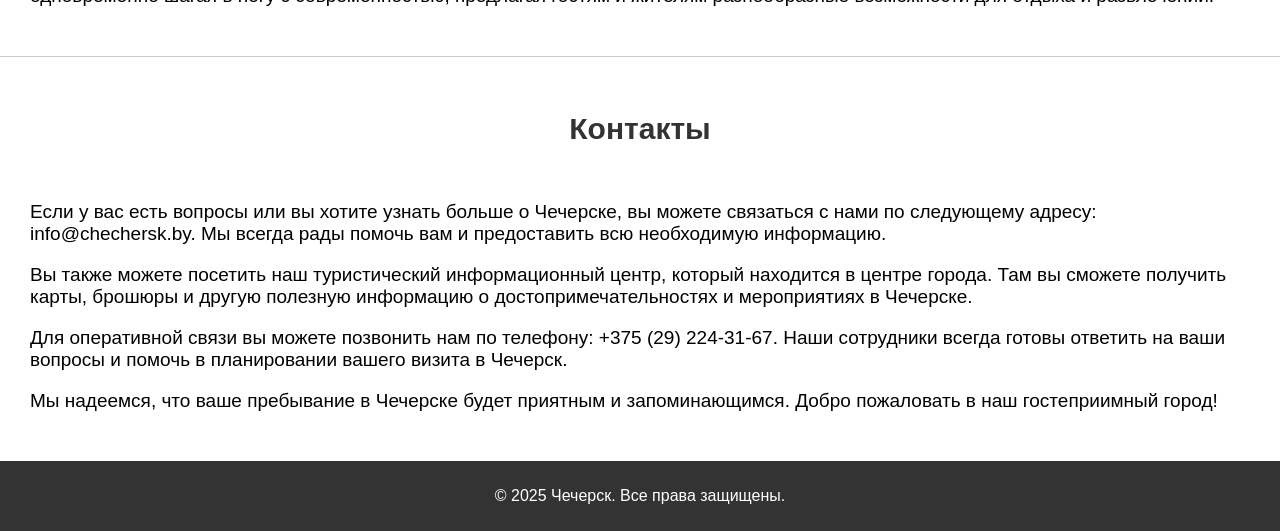
==== commit c4797bd2: "Update index.html" ====
--- a/index.html
+++ b/index.html
@@ -23,7 +23,7 @@
     </header>
 
     <section id="main">
-        <img src="img/qr.png" style="display: block; margin: 0 auto; padding-bottom:30px;">
+        <img src="qr.png" style="display: block; margin: 0 auto; padding-bottom:30px;">
         <div class="hero-image">
             <img src="img/1.jpg" alt="Чечерск">
         </div>
